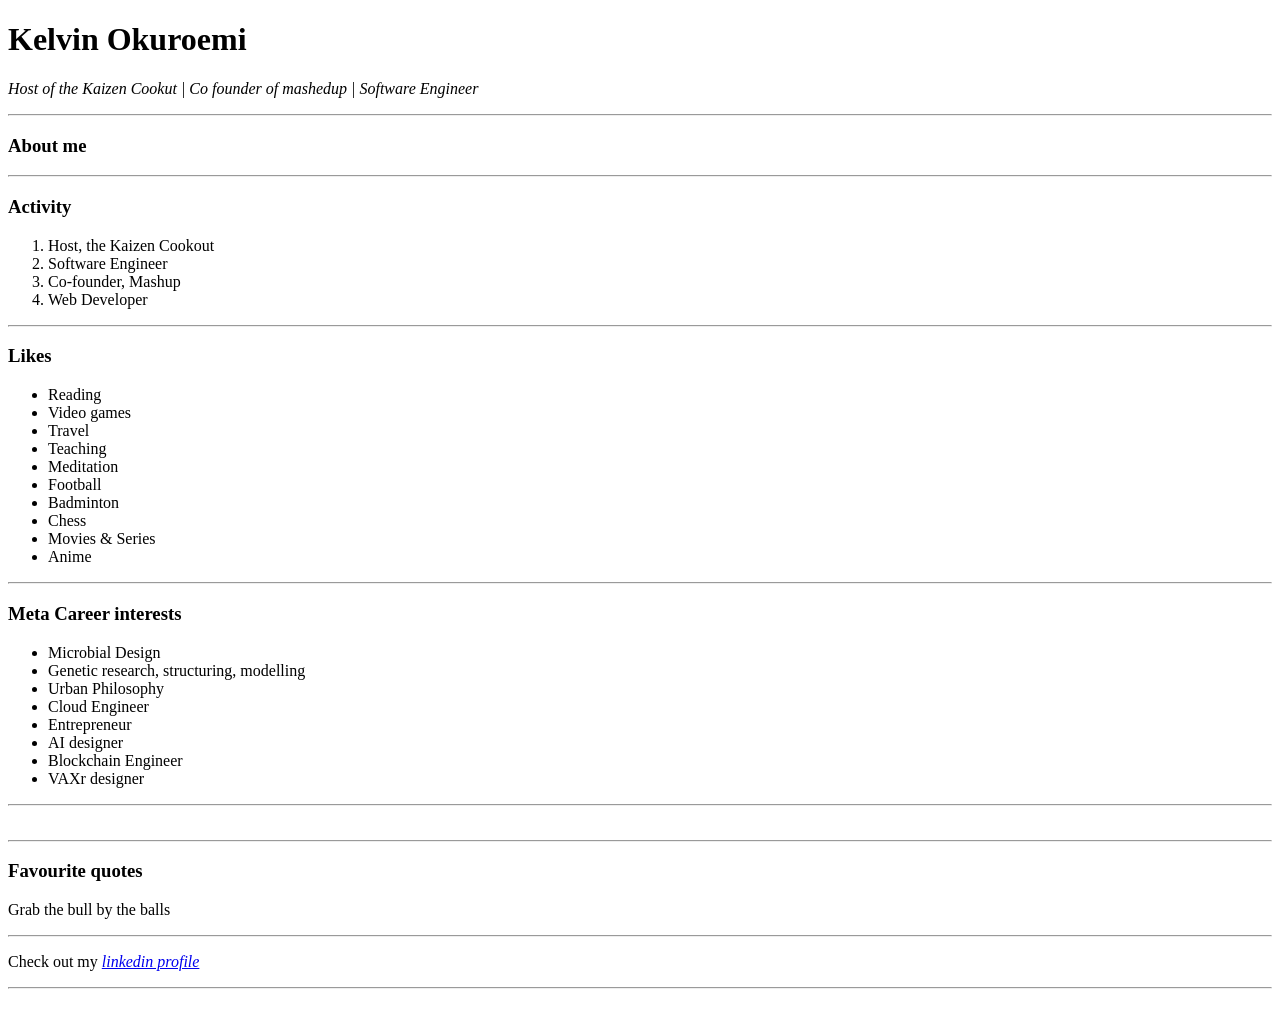
==== index.html @ 87445237 "Add files via upload static webpage. I'll will change this as I go" ====
<!DOCTYPE html>
<html lang="en">
<head>
    <meta charset="UTF-8">
    <meta http-equiv="X-UA-Compatible" content="IE=edge">
    <meta name="viewport" content="width=device-width, initial-scale=1.0">
    <title>Kelvin's personal site 🏂</title>
</head>
<body>
    <h1>Kelvin Okuroemi</h1>
    <p><em>Host of the Kaizen Cookut | Co founder of mashedup | Software Engineer</em></p>
    <hr>

    <h3>About me</h3>
    <p></p>
    <hr>

    <h3>Activity</h3>
    
    <ol>
        <li>Host, the Kaizen Cookout</li>
        <li>Software Engineer</li>
        <li>Co-founder, Mashup</li>
        <li>Web Developer</li>
    </ol>
<hr>

    <h3>Likes</h3>
    <ul>
        <li>Reading</li>
        <li>Video games</li>
        <li>Travel</li>
        <li>Teaching</li>
        <li>Meditation</li>
        <li>Football</li>
        <li>Badminton</li>
        <li>Chess</li>
        <li>Movies & Series</li>
        <li>Anime</li>
    </ul>

    <hr>

    <h3>Meta Career interests</h3>
    <ul>
        <li>Microbial Design</li>
        <li>Genetic research, structuring, modelling</li>
        <li>Urban Philosophy</li>
        <li>Cloud Engineer</li>
        <li>Entrepreneur</li>
        <li>AI designer</li>
        <li>Blockchain Engineer</li>
        <li>VAXr designer</li>
    </ul>

    <hr>
    <div>
    <img src="" alt="">
    </div>

    <hr>
    <h3>Favourite quotes</h3>
    <p>Grab the bull by the balls</p>

    <hr>
    <p>Check out my <a href="https://www.linkedin.com/in/kelvinokuroemi/"><em>linkedin profile</em></a></p>

    <hr>
    <img src="" alt="">
</body>
</html>
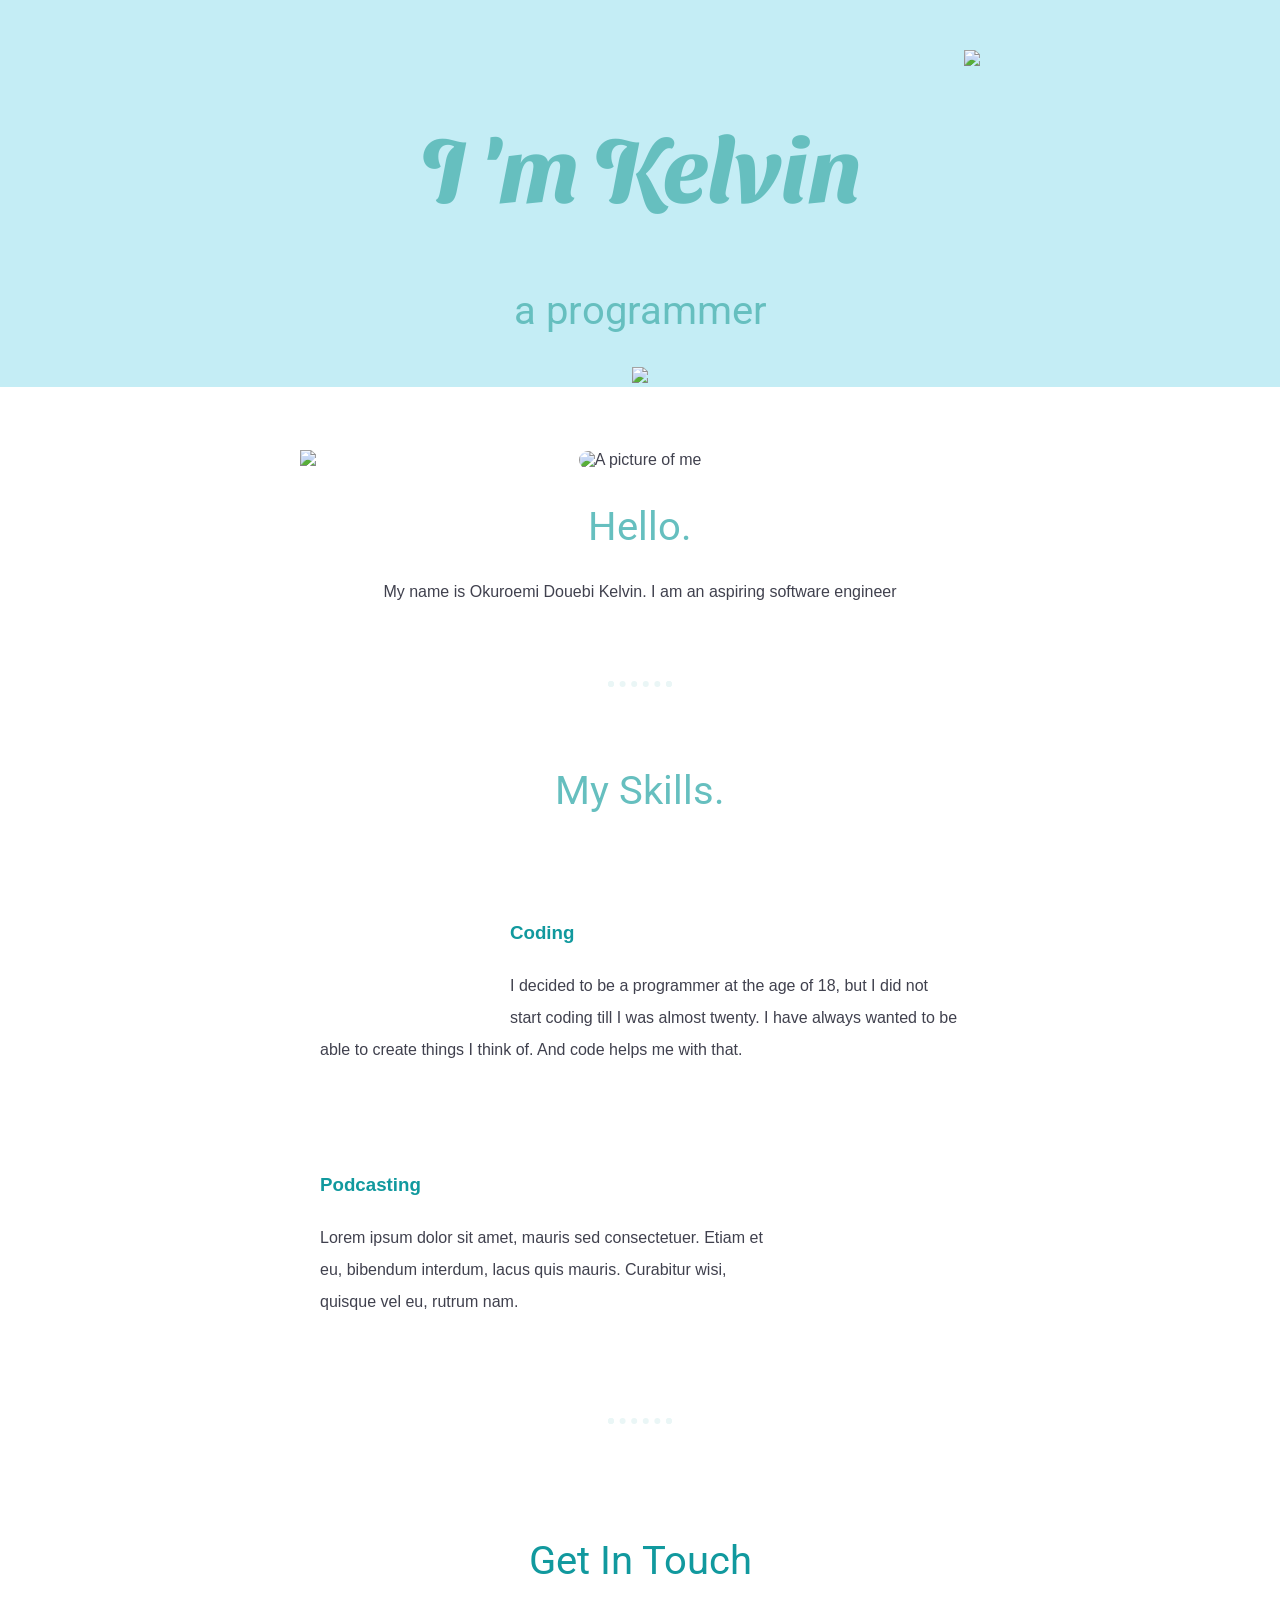
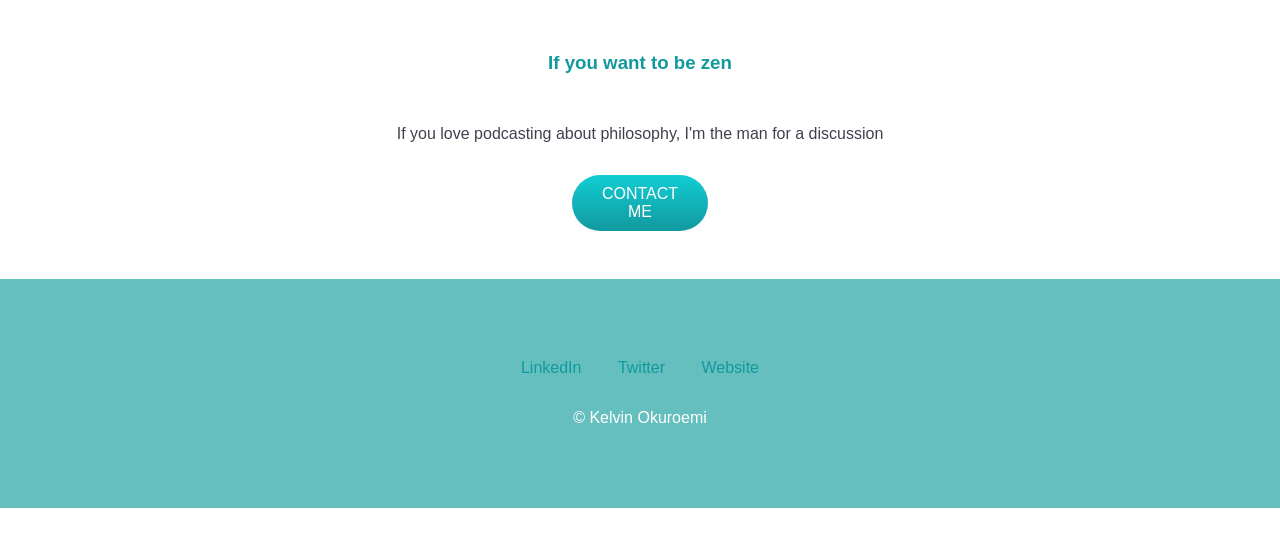
==== commit a2b219c6: "Add files via upload" ====
--- a/index.html
+++ b/index.html
@@ -4,68 +4,63 @@
     <meta charset="UTF-8">
     <meta http-equiv="X-UA-Compatible" content="IE=edge">
     <meta name="viewport" content="width=device-width, initial-scale=1.0">
-    <title>Kelvin's personal site 🏂</title>
+    <title>Kelvin Okuroemi </title>  
+    <link rel="stylesheet" href="style.css">
+    <link rel="icon" href="favicon.ico">
+    <link rel="preconnect" href="https://fonts.googleapis.com">
+<link rel="preconnect" href="https://fonts.gstatic.com" crossorigin>
+<link href="https://fonts.googleapis.com/css2?family=Roboto:wght@100&family=Sansita+Swashed:wght@300&display=swap" rel="stylesheet">
 </head>
 <body>
-    <h1>Kelvin Okuroemi</h1>
-    <p><em>Host of the Kaizen Cookut | Co founder of mashedup | Software Engineer</em></p>
-    <hr>
+        <div class="top-container">
+        <img class="topcloud" src="images/cloud.png">
+        <section class="text">
+            <h1>I'm Kelvin</h1>
+            <h2 class="intro"> a programmer</h2>
+        </section>
+        <img class="bottomcloud" src="images/cloud.png">
+        <img src="images/mountain.png">
+        </div>
 
-    <h3>About me</h3>
-    <p></p>
-    <hr>
+        <div class="middle-container">
+            <div class="profile">
+              <img src="images/kelvin.jpg" alt="A picture of me" class="pic">
+              <h2>Hello.</h2>
+              <p>My name is Okuroemi Douebi Kelvin. I am an aspiring software engineer</p>
+            </div>
+            <hr class="line">
+            <div class="skills">
+              <h2>My Skills.</h2>
+              <div class="skill-row">
+                <img class="pic comp" src="images/computer.png" alt="">
+                <h3 class="head-three">Coding</h3>
+                <p class="werey">I decided to be a programmer at the age of 18, but I did not start coding till I was almost twenty. I have always wanted to be able to create things I think of. And code helps me with that.</p>
+              </div>
+              <div class="skill-row">
+                <iframe class="pic pods" src="https://giphy.com/embed/5brZO0mKcP2VxvQxXc" width="480" height="270" frameBorder="0" class="giphy-embed" allowFullScreen></iframe><!--<p><a href="https://giphy.com/gifs/levarburton-5brZO0mKcP2VxvQxXc">via GIPHY</a></p>-->
+                <h3 class="head-three">Podcasting</h3>
+                <p>Lorem ipsum dolor sit amet, mauris sed consectetuer. Etiam et eu, bibendum interdum, lacus quis mauris. Curabitur wisi, quisque vel eu, rutrum nam.</p>
+              </div>
+            </div>
+            <hr class="line">
+            <div class="contact-me flex">
+              <h2 class="head-three" >Get In Touch</h2>
+              <h3 class="head-three">If you want to be zen</h3>
+              <p>If you love podcasting about philosophy, I'm the man for a discussion</p>
+              <a class="btn" href="mailto:name@email.com">CONTACT ME</a>
+            </div>
+          </div>
+          
+          
+          <div class="bottom-container">
+            <a class="footer-link" href="https://www.linkedin.com/">LinkedIn</a>
+            <a class="footer-link" href="https://twitter.com/">Twitter</a>
+            <a class="footer-link" href="https://www.appbrewery.co/">Website</a>
+            <p class="footer-name">© Kelvin Okuroemi</p>
+          </div>
+          
+    
 
-    <h3>Activity</h3>
     
-    <ol>
-        <li>Host, the Kaizen Cookout</li>
-        <li>Software Engineer</li>
-        <li>Co-founder, Mashup</li>
-        <li>Web Developer</li>
-    </ol>
-<hr>
-
-    <h3>Likes</h3>
-    <ul>
-        <li>Reading</li>
-        <li>Video games</li>
-        <li>Travel</li>
-        <li>Teaching</li>
-        <li>Meditation</li>
-        <li>Football</li>
-        <li>Badminton</li>
-        <li>Chess</li>
-        <li>Movies & Series</li>
-        <li>Anime</li>
-    </ul>
-
-    <hr>
-
-    <h3>Meta Career interests</h3>
-    <ul>
-        <li>Microbial Design</li>
-        <li>Genetic research, structuring, modelling</li>
-        <li>Urban Philosophy</li>
-        <li>Cloud Engineer</li>
-        <li>Entrepreneur</li>
-        <li>AI designer</li>
-        <li>Blockchain Engineer</li>
-        <li>VAXr designer</li>
-    </ul>
-
-    <hr>
-    <div>
-    <img src="" alt="">
-    </div>
-
-    <hr>
-    <h3>Favourite quotes</h3>
-    <p>Grab the bull by the balls</p>
-
-    <hr>
-    <p>Check out my <a href="https://www.linkedin.com/in/kelvinokuroemi/"><em>linkedin profile</em></a></p>
-
-    <hr>
-    <img src="" alt="">
 </body>
 </html>
--- a/style.css
+++ b/style.css
@@ -0,0 +1,137 @@
+body{
+    margin: 0;
+    text-align: center;
+    font-family:Verdana, sans-serif;
+    color: #40414e;
+}
+
+
+.topcloud{
+    position: absolute;
+    right: 300px;
+    top: 50px;
+}
+
+h1{
+    margin: 50px auto 0 auto;
+    line-height: 2;
+    font-size: 5.625em;
+    color: #66BFBF;
+    font-family: 'Sansita Swashed', cursive;
+}
+h2{
+    font-size: 2.5rem;
+    color: #66BFBF;
+    font-family: 'Roboto', sans-serif;
+    font-weight: normal;
+
+}
+.pic{
+    border-radius: 22.5rem;
+    width: 25%;
+}
+
+
+    
+.skill-row{
+    width: 50%;
+    margin: 6.25rem auto 6.25rem auto;
+    text-align: left;
+    line-height: 2;
+
+    
+}
+.bottomcloud{
+    position: absolute;
+    left: 300px;
+    top: 450px;
+}
+
+iframe{
+    margin-bottom :-2.925rem;
+}
+
+.comp{
+float: left;
+margin-right: 30px;
+margin-bottom: 6.25rem;
+}
+
+.pods{
+    float: right;
+    margin-right: 30px;
+}
+
+.top-container{
+    margin-bottom: 4rem;
+    background-color: #c4edf5;
+    margin-top: -2.5rem;
+    padding-top: 4rem;
+}
+
+hr{
+    width: 4%;
+    border: 6px #EAF6F6 dotted;
+    border-bottom: none;
+    margin: 5rem auto;
+    
+}
+
+.head-three{
+    color: #11999E;
+}
+
+.flex{
+    display: flex;
+    flex-direction: column;
+    gap: 1rem;
+    margin-bottom: 3rem;
+}
+
+.btn {
+    background: #3498db;
+    background-image: -webkit-linear-gradient(top, #11cdd4, #11999e);
+    background-image: -moz-linear-gradient(top, #11cdd4, #11999e);
+    background-image: -ms-linear-gradient(top,#11cdd4, #11999e);
+    background-image: -o-linear-gradient(top,#11cdd4, #11999e);
+    background-image: linear-gradient(to bottom,#11cdd4, #11999e);
+    -webkit-border-radius: 28;
+    -moz-border-radius: 28;
+    border-radius: 28px;
+    font-family: Arial;
+    color: #ffffff;
+    font-size: 16px;
+    padding: 10px 20px 10px 20px;
+    text-decoration: none;
+    width: 6rem;
+    margin-right: auto;
+    margin-left: auto;
+  }
+  
+  .btn:hover {
+    background: #3cb0fd;
+    background-image: -webkit-linear-gradient(top,  #30e3cb, #2bc4ad);
+    background-image: -moz-linear-gradient(top, #30e3cb, #2bc4ad);
+    background-image: -ms-linear-gradient(top, #30e3cb, #2bc4ad);
+    background-image: -o-linear-gradient(top,#30e3cb, #2bc4ad);
+    background-image: linear-gradient(to bottom,#30e3cb, #2bc4ad);
+    text-decoration: none;
+  }
+  
+
+.bottom-container{
+    background-color: #66BFBF;
+    height: 9.325rem;
+    padding-top: 5rem;
+}
+
+.footer-link{
+    color:#11999E;
+    text-decoration: none;
+    margin: 1rem;
+}
+
+.footer-name{
+margin-top: 2rem;
+color: #ffffff;
+}
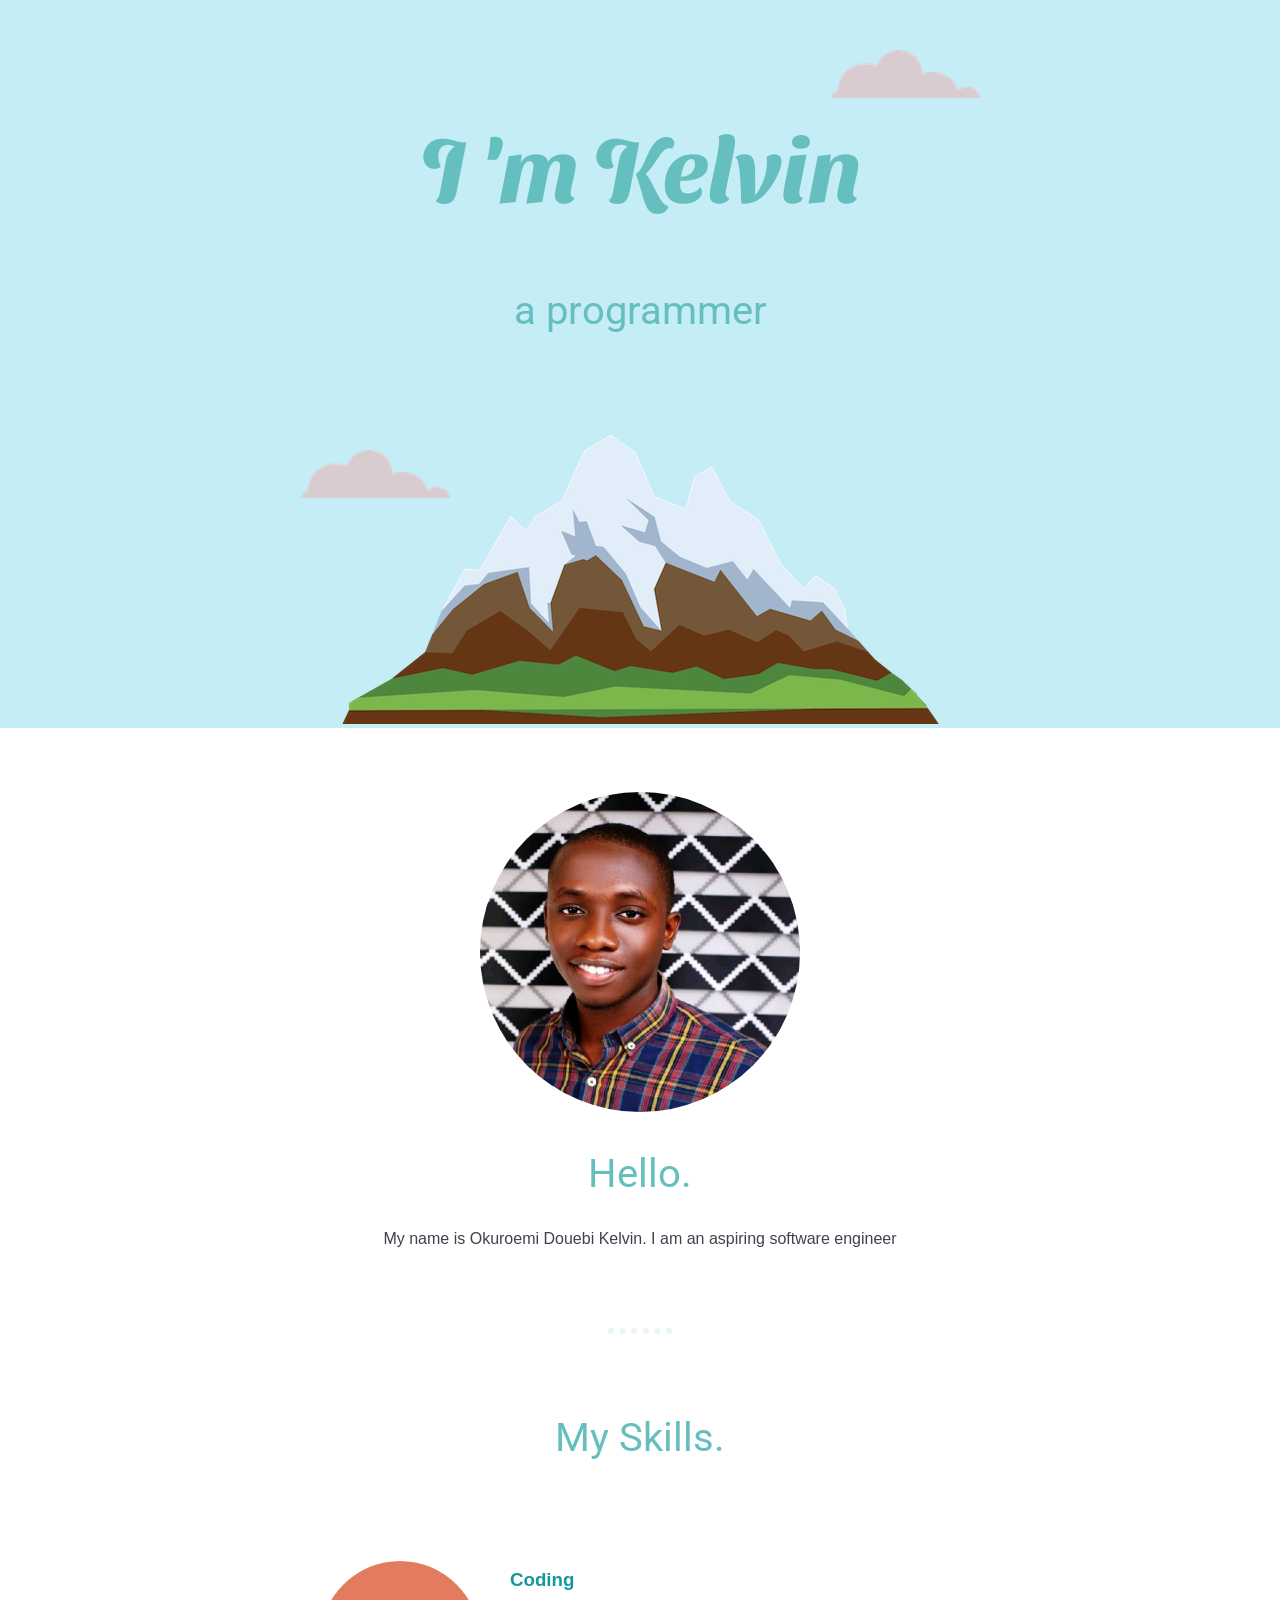
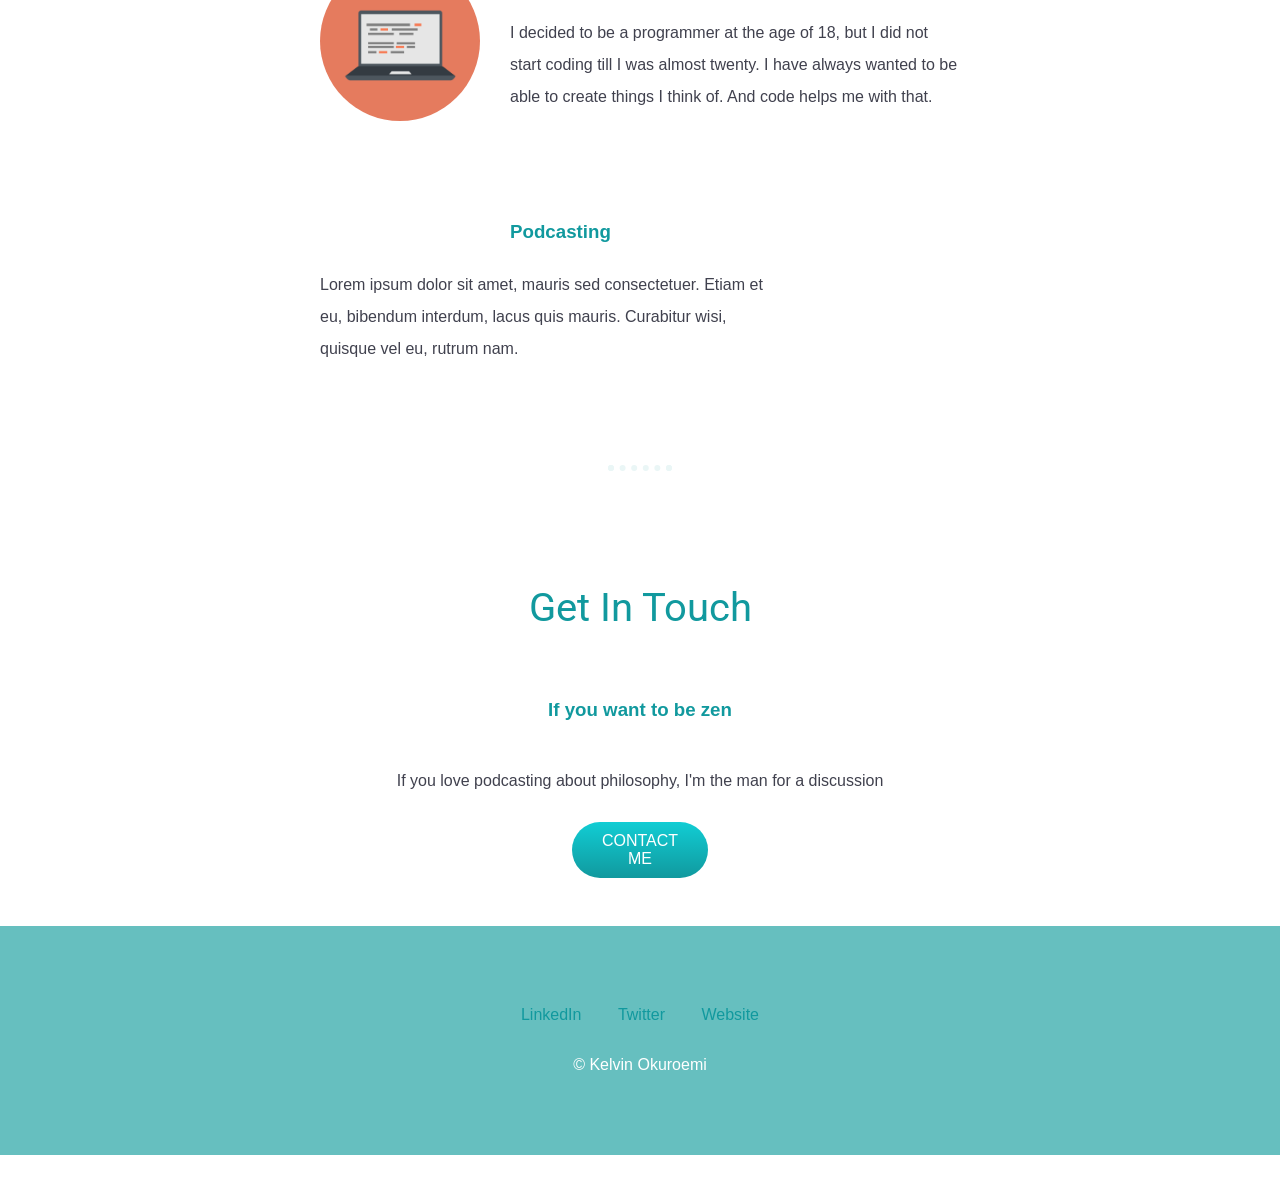
==== commit 5c1a48cf: "Update index.html" ====
--- a/index.html
+++ b/index.html
@@ -13,18 +13,18 @@
 </head>
 <body>
         <div class="top-container">
-        <img class="topcloud" src="images/cloud.png">
+        <img class="topcloud" src="cloud.png">
         <section class="text">
             <h1>I'm Kelvin</h1>
             <h2 class="intro"> a programmer</h2>
         </section>
-        <img class="bottomcloud" src="images/cloud.png">
-        <img src="images/mountain.png">
+        <img class="bottomcloud" src="cloud.png">
+        <img src="mountain.png">
         </div>
 
         <div class="middle-container">
             <div class="profile">
-              <img src="images/kelvin.jpg" alt="A picture of me" class="pic">
+              <img src="kelvin.jpg" alt="A picture of me" class="pic">
               <h2>Hello.</h2>
               <p>My name is Okuroemi Douebi Kelvin. I am an aspiring software engineer</p>
             </div>
@@ -32,7 +32,7 @@
             <div class="skills">
               <h2>My Skills.</h2>
               <div class="skill-row">
-                <img class="pic comp" src="images/computer.png" alt="">
+                <img class="pic comp" src="computer.png" alt="">
                 <h3 class="head-three">Coding</h3>
                 <p class="werey">I decided to be a programmer at the age of 18, but I did not start coding till I was almost twenty. I have always wanted to be able to create things I think of. And code helps me with that.</p>
               </div>
@@ -63,4 +63,4 @@
 
     
 </body>
-</html>+</html>
